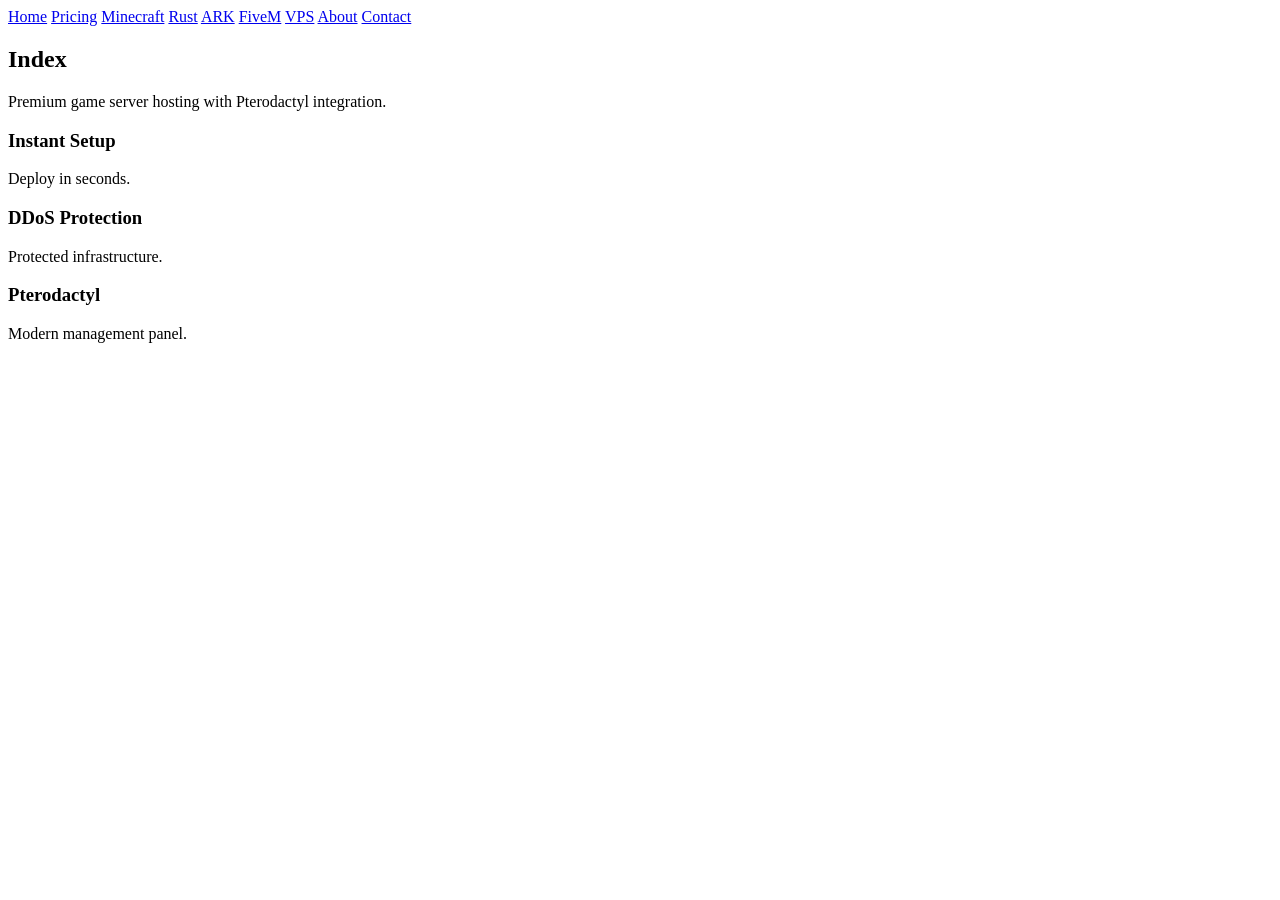
==== index.html @ 1aef4a16 "Add files via upload" ====
<!DOCTYPE html>
<html>
<head>
<meta charset="utf-8">
<meta name="viewport" content="width=device-width,initial-scale=1">
<title>Index - NeonForge Hosting</title>
<link rel="stylesheet" href="assets/style.css">
</head>
<body>
<div id="orb-container"></div>

<nav class="nav">
<a href="index.html">Home</a>
<a href="pricing.html">Pricing</a>
<a href="minecraft.html">Minecraft</a>
<a href="rust.html">Rust</a>
<a href="ark.html">ARK</a>
<a href="fivem.html">FiveM</a>
<a href="vps.html">VPS</a>
<a href="about.html">About</a>
<a href="contact.html">Contact</a>
</nav>

<section class="hero">
<h1>Index</h1>
<p>Premium game server hosting with Pterodactyl integration.</p>
</section>
<section class="cards">
<div class="card"><h3>Instant Setup</h3><p>Deploy in seconds.</p></div>
<div class="card"><h3>DDoS Protection</h3><p>Protected infrastructure.</p></div>
<div class="card"><h3>Pterodactyl</h3><p>Modern management panel.</p></div>
</section>
<script src="assets/orbs.js"></script>
</body>
</html>
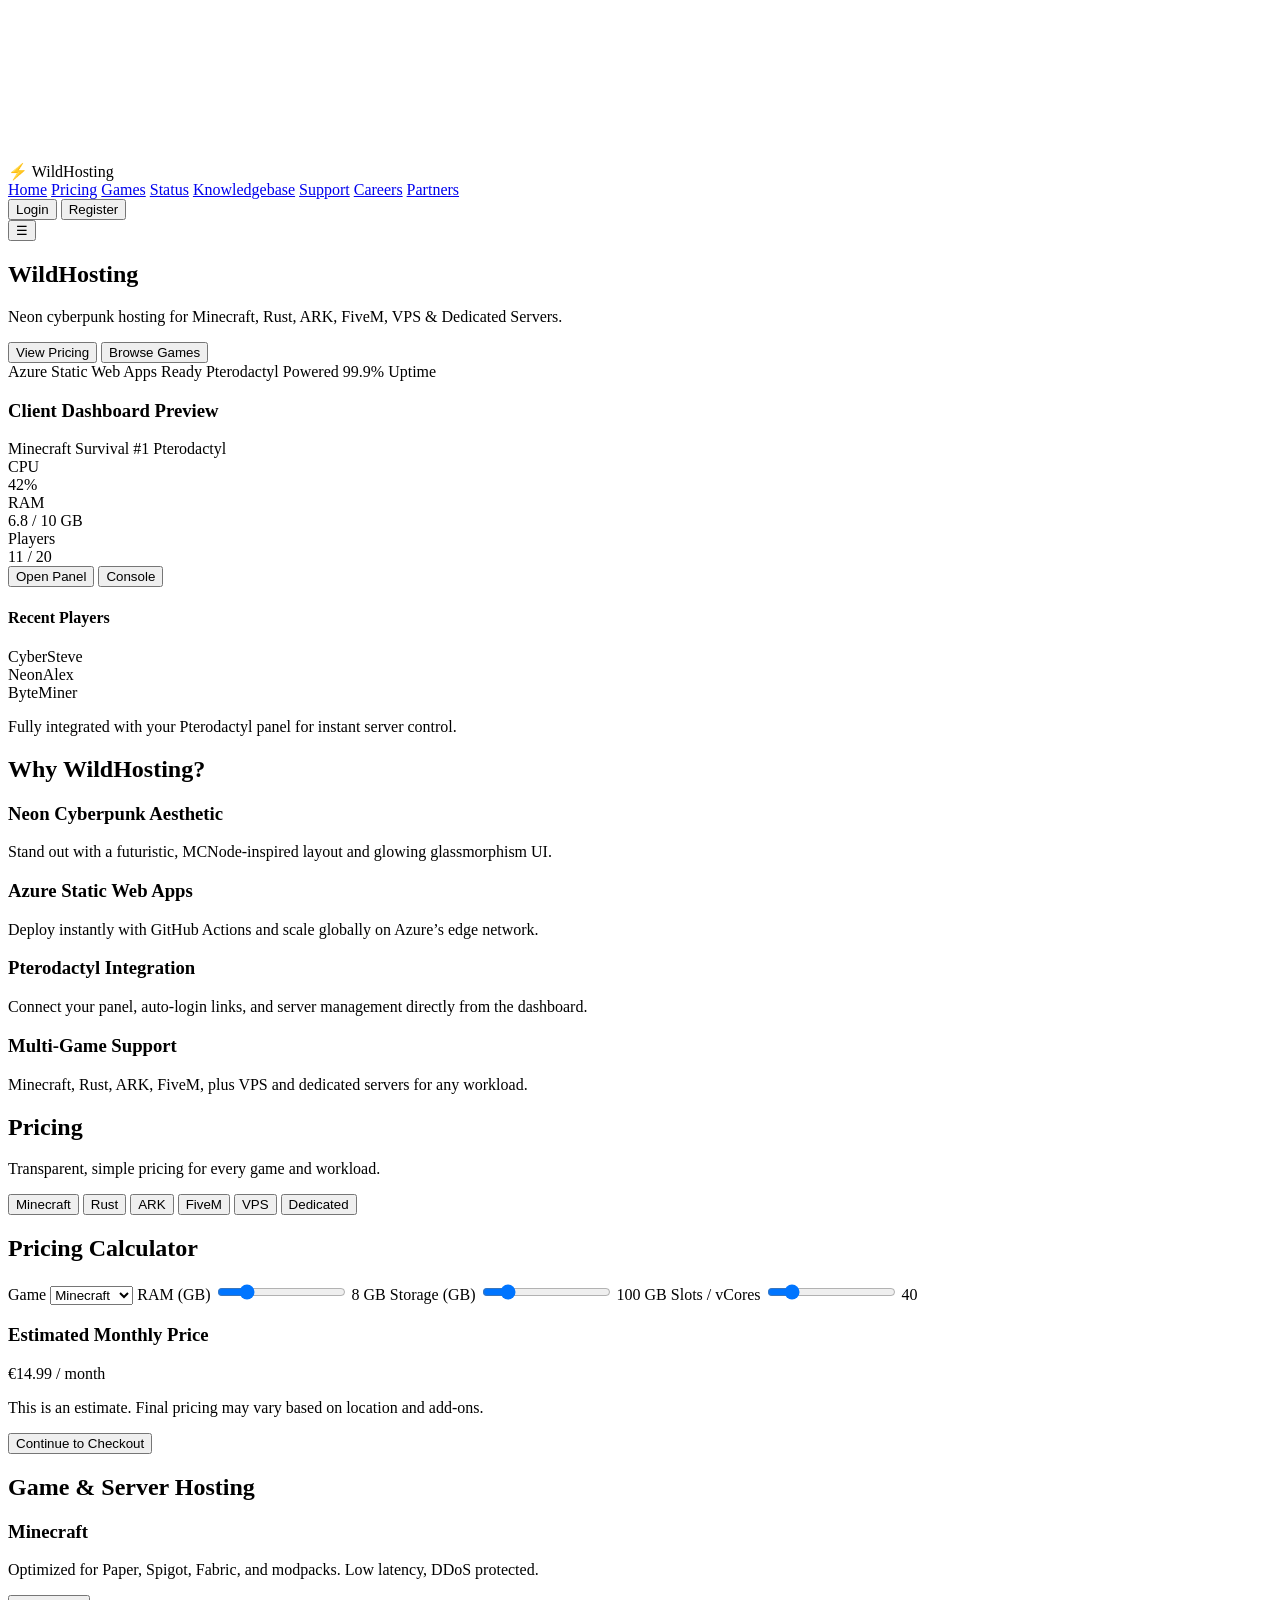
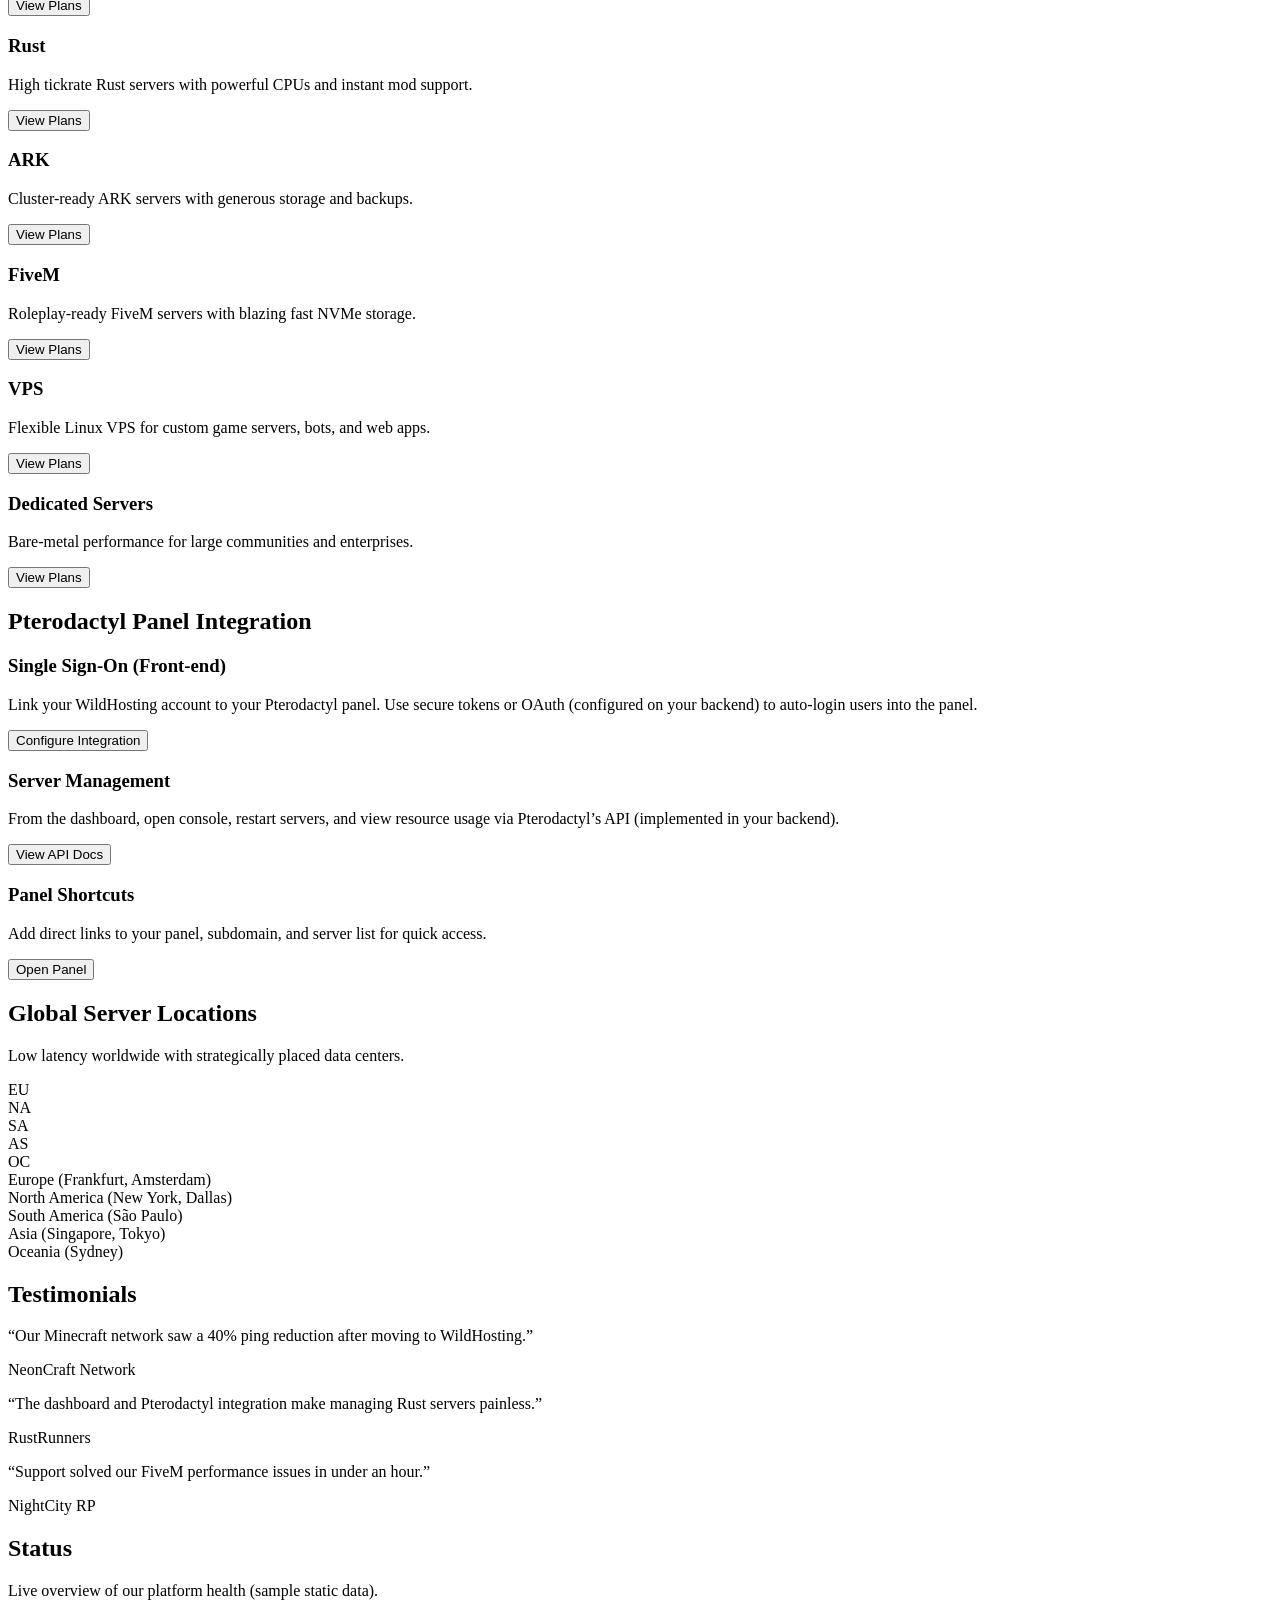
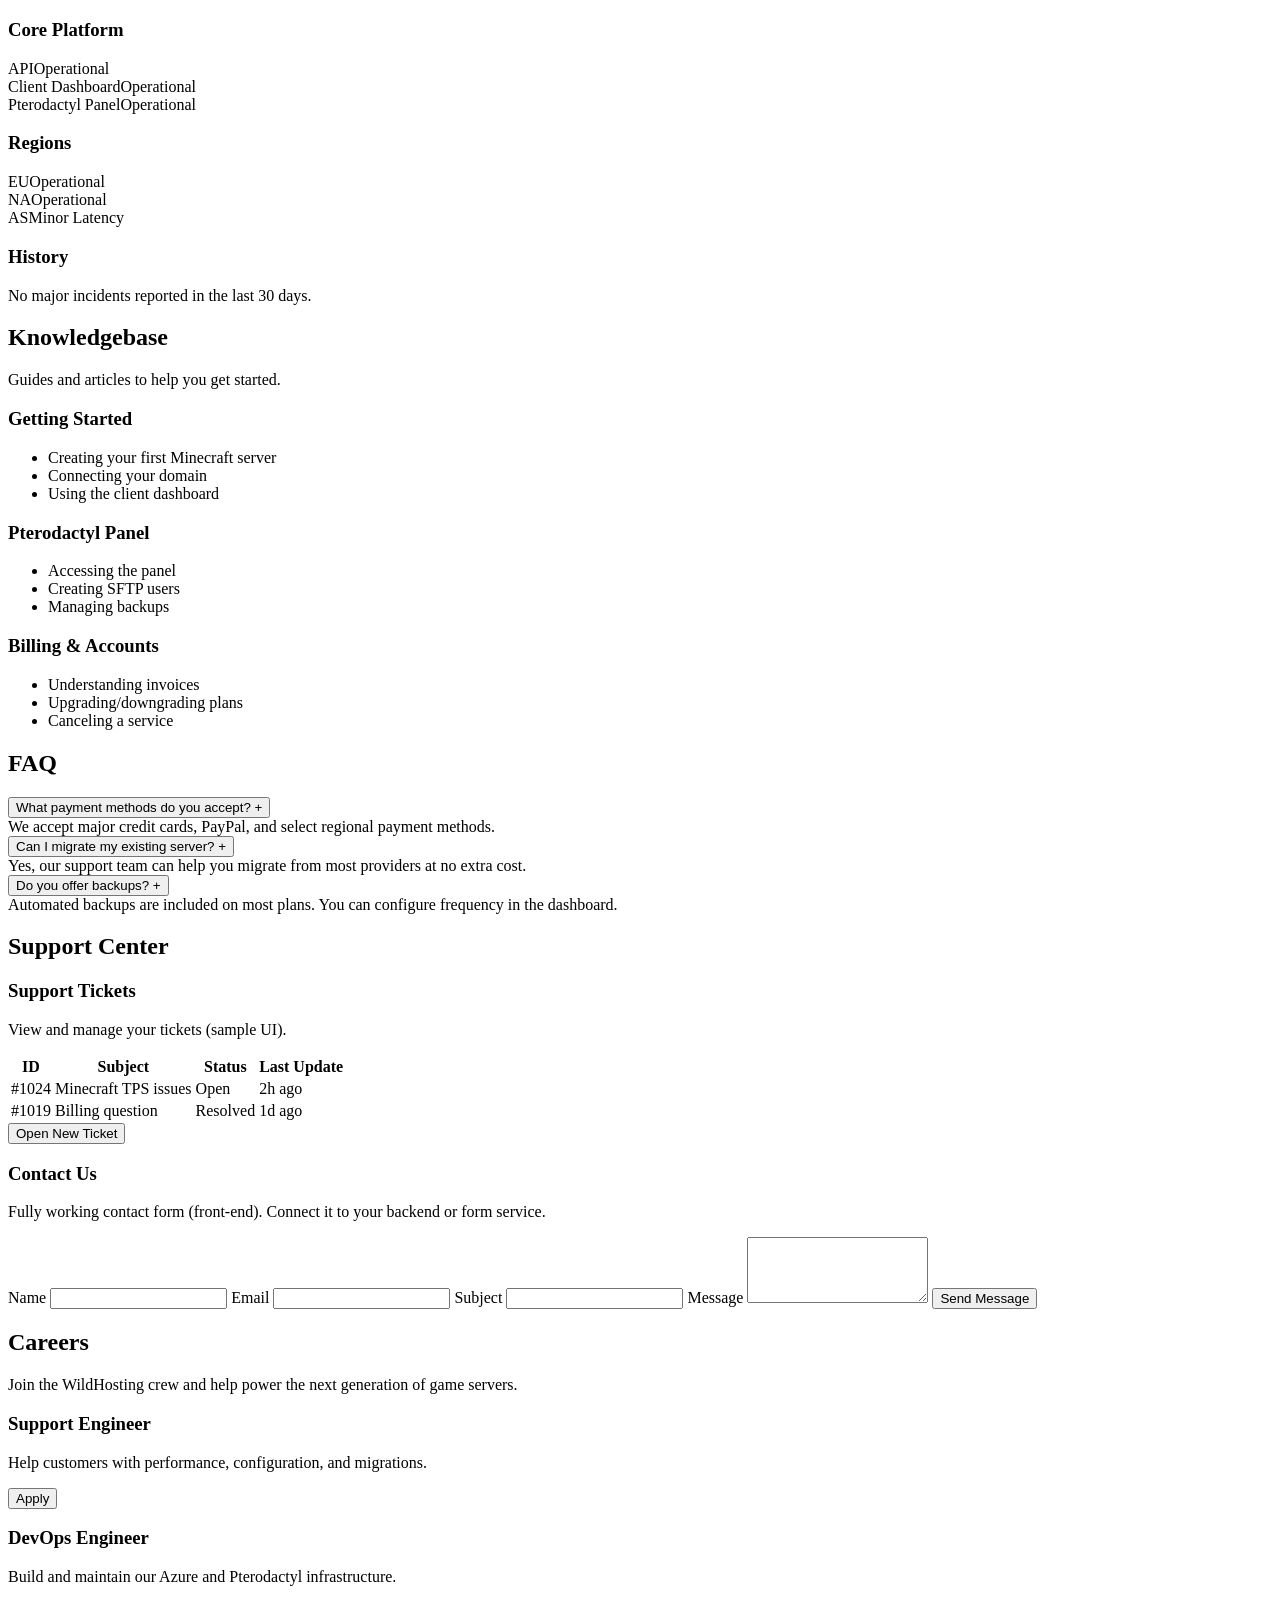
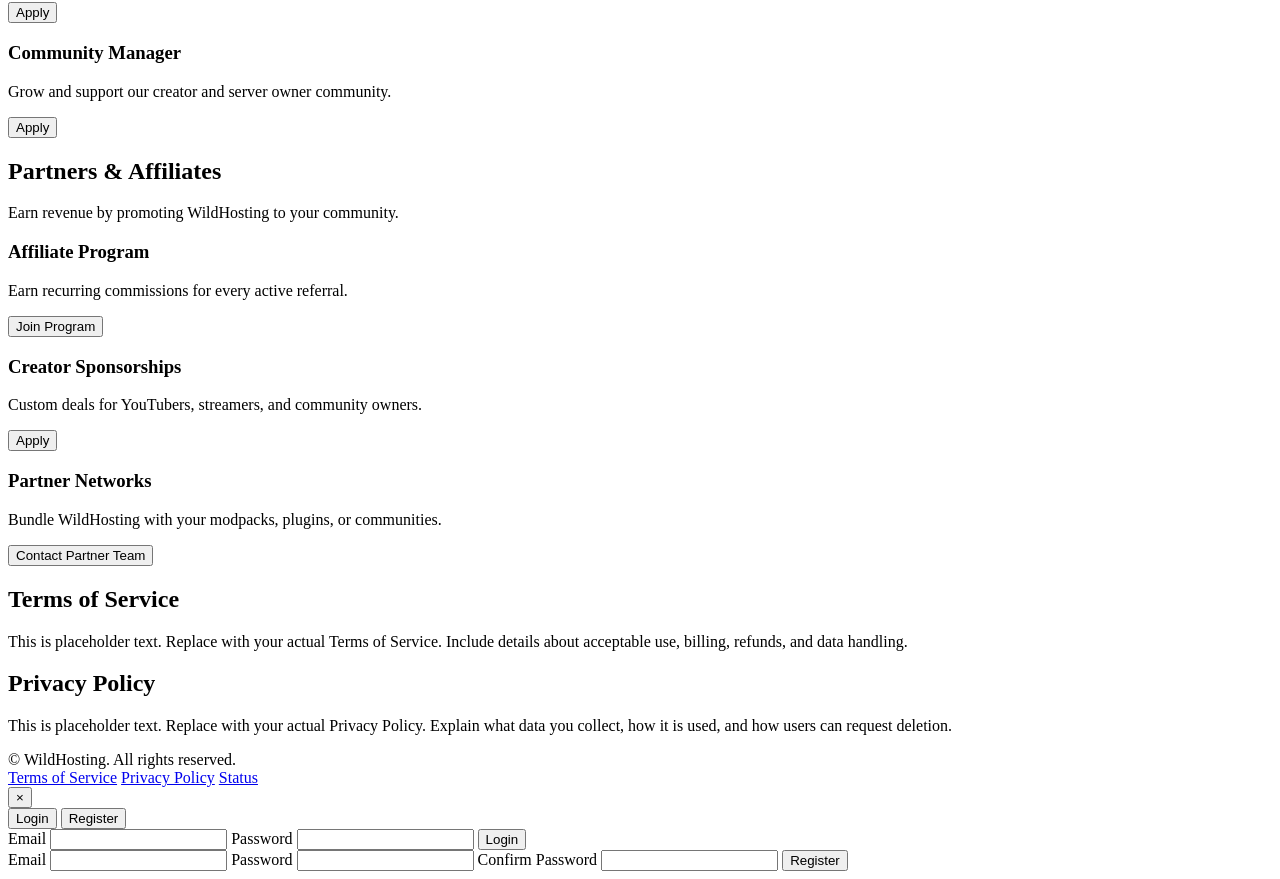
==== commit 2aeb52d0: "Update index.html" ====
--- a/index.html
+++ b/index.html
@@ -1,35 +1,644 @@
 <!DOCTYPE html>
-<html>
+<html lang="en">
 <head>
-<meta charset="utf-8">
-<meta name="viewport" content="width=device-width,initial-scale=1">
-<title>Index - NeonForge Hosting</title>
-<link rel="stylesheet" href="assets/style.css">
+  <meta charset="UTF-8" />
+  <title>WildHosting - Neon Game Server Hosting</title>
+  <meta name="viewport" content="width=device-width, initial-scale=1.0" />
+  <meta
+    name="description"
+    content="WildHosting - Neon cyberpunk hosting for Minecraft, Rust, ARK, FiveM, VPS and Dedicated Servers."
+  />
+  <link rel="stylesheet" href="styles.css" />
+  <link rel="preconnect" href="https://fonts.googleapis.com" />
+  <link rel="preconnect" href="https://fonts.gstatic.com" crossorigin />
+  <link
+    href="https://fonts.googleapis.com/css2?family=Orbitron:wght@400;600;800&family=Inter:wght@300;400;500;600;700&display=swap"
+    rel="stylesheet"
+  />
 </head>
 <body>
-<div id="orb-container"></div>
-
-<nav class="nav">
-<a href="index.html">Home</a>
-<a href="pricing.html">Pricing</a>
-<a href="minecraft.html">Minecraft</a>
-<a href="rust.html">Rust</a>
-<a href="ark.html">ARK</a>
-<a href="fivem.html">FiveM</a>
-<a href="vps.html">VPS</a>
-<a href="about.html">About</a>
-<a href="contact.html">Contact</a>
-</nav>
-
-<section class="hero">
-<h1>Index</h1>
-<p>Premium game server hosting with Pterodactyl integration.</p>
-</section>
-<section class="cards">
-<div class="card"><h3>Instant Setup</h3><p>Deploy in seconds.</p></div>
-<div class="card"><h3>DDoS Protection</h3><p>Protected infrastructure.</p></div>
-<div class="card"><h3>Pterodactyl</h3><p>Modern management panel.</p></div>
-</section>
-<script src="assets/orbs.js"></script>
+  <!-- Animated orb background -->
+  <canvas id="orbCanvas"></canvas>
+
+  <div class="app-shell">
+    <!-- Top navigation -->
+    <header class="navbar">
+      <div class="nav-left">
+        <div class="brand">
+          <span class="brand-logo">⚡</span>
+          <span class="brand-name">WildHosting</span>
+        </div>
+        <nav class="nav-links">
+          <a href="#home" data-route>Home</a>
+          <a href="#pricing" data-route>Pricing</a>
+          <a href="#games" data-route>Games</a>
+          <a href="#status" data-route>Status</a>
+          <a href="#knowledgebase" data-route>Knowledgebase</a>
+          <a href="#support" data-route>Support</a>
+          <a href="#careers" data-route>Careers</a>
+          <a href="#partners" data-route>Partners</a>
+        </nav>
+      </div>
+      <div class="nav-right">
+        <button class="btn ghost" id="loginBtn">Login</button>
+        <button class="btn primary" id="registerBtn">Register</button>
+      </div>
+      <button class="nav-toggle" id="navToggle">☰</button>
+    </header>
+
+    <!-- Main content (SPA-style pages) -->
+    <main id="app">
+      <!-- HOME / DASHBOARD LANDING -->
+      <section class="page active" id="home">
+        <div class="hero">
+          <div class="hero-text">
+            <h1>WildHosting</h1>
+            <p class="hero-subtitle">
+              Neon cyberpunk hosting for <span>Minecraft</span>, <span>Rust</span>, <span>ARK</span>, <span>FiveM</span>, VPS & Dedicated Servers.
+            </p>
+            <div class="hero-actions">
+              <button class="btn primary" data-route href="#pricing">View Pricing</button>
+              <button class="btn ghost" data-route href="#games">Browse Games</button>
+            </div>
+            <div class="hero-badges">
+              <span class="badge">Azure Static Web Apps Ready</span>
+              <span class="badge">Pterodactyl Powered</span>
+              <span class="badge">99.9% Uptime</span>
+            </div>
+          </div>
+          <div class="hero-visual">
+            <div class="glass-card hero-card">
+              <h3>Client Dashboard Preview</h3>
+              <div class="hero-dashboard">
+                <div class="hero-server">
+                  <div class="server-header">
+                    <span class="status-dot online"></span>
+                    <span>Minecraft Survival #1</span>
+                    <span class="tag">Pterodactyl</span>
+                  </div>
+                  <div class="server-body">
+                    <div class="metric">
+                      <span>CPU</span>
+                      <div class="metric-bar">
+                        <div class="metric-fill" style="width: 42%"></div>
+                      </div>
+                      <span class="metric-value">42%</span>
+                    </div>
+                    <div class="metric">
+                      <span>RAM</span>
+                      <div class="metric-bar">
+                        <div class="metric-fill" style="width: 68%"></div>
+                      </div>
+                      <span class="metric-value">6.8 / 10 GB</span>
+                    </div>
+                    <div class="metric">
+                      <span>Players</span>
+                      <div class="metric-bar">
+                        <div class="metric-fill" style="width: 55%"></div>
+                      </div>
+                      <span class="metric-value">11 / 20</span>
+                    </div>
+                  </div>
+                  <div class="server-footer">
+                    <button class="btn tiny primary">Open Panel</button>
+                    <button class="btn tiny ghost">Console</button>
+                  </div>
+                </div>
+                <div class="hero-skins">
+                  <h4>Recent Players</h4>
+                  <div class="skin-row">
+                    <!-- Placeholder Minecraft skins (replace with your own images/URLs) -->
+                    <div class="skin">
+                      <div class="skin-avatar skin1"></div>
+                      <span>CyberSteve</span>
+                    </div>
+                    <div class="skin">
+                      <div class="skin-avatar skin2"></div>
+                      <span>NeonAlex</span>
+                    </div>
+                    <div class="skin">
+                      <div class="skin-avatar skin3"></div>
+                      <span>ByteMiner</span>
+                    </div>
+                  </div>
+                </div>
+              </div>
+              <p class="hero-note">
+                Fully integrated with your Pterodactyl panel for instant server control.
+              </p>
+            </div>
+          </div>
+        </div>
+
+        <!-- Quick feature grid -->
+        <section class="section">
+          <h2 class="section-title">Why WildHosting?</h2>
+          <div class="grid features-grid">
+            <div class="glass-card">
+              <h3>Neon Cyberpunk Aesthetic</h3>
+              <p>Stand out with a futuristic, MCNode-inspired layout and glowing glassmorphism UI.</p>
+            </div>
+            <div class="glass-card">
+              <h3>Azure Static Web Apps</h3>
+              <p>Deploy instantly with GitHub Actions and scale globally on Azure’s edge network.</p>
+            </div>
+            <div class="glass-card">
+              <h3>Pterodactyl Integration</h3>
+              <p>Connect your panel, auto-login links, and server management directly from the dashboard.</p>
+            </div>
+            <div class="glass-card">
+              <h3>Multi-Game Support</h3>
+              <p>Minecraft, Rust, ARK, FiveM, plus VPS and dedicated servers for any workload.</p>
+            </div>
+          </div>
+        </section>
+      </section>
+
+      <!-- PRICING -->
+      <section class="page" id="pricing">
+        <section class="section">
+          <h2 class="section-title">Pricing</h2>
+          <p class="section-subtitle">
+            Transparent, simple pricing for every game and workload.
+          </p>
+
+          <div class="pricing-tabs">
+            <button class="tab-btn active" data-pricing-tab="mc">Minecraft</button>
+            <button class="tab-btn" data-pricing-tab="rust">Rust</button>
+            <button class="tab-btn" data-pricing-tab="ark">ARK</button>
+            <button class="tab-btn" data-pricing-tab="fivem">FiveM</button>
+            <button class="tab-btn" data-pricing-tab="vps">VPS</button>
+            <button class="tab-btn" data-pricing-tab="dedicated">Dedicated</button>
+          </div>
+
+          <div class="pricing-grid" id="pricingGrid">
+            <!-- Filled by JS -->
+          </div>
+        </section>
+
+        <!-- Pricing calculator -->
+        <section class="section">
+          <h2 class="section-title">Pricing Calculator</h2>
+          <div class="glass-card calculator-card">
+            <div class="calc-grid">
+              <div class="calc-inputs">
+                <label>
+                  <span>Game</span>
+                  <select id="calcGame">
+                    <option value="minecraft">Minecraft</option>
+                    <option value="rust">Rust</option>
+                    <option value="ark">ARK</option>
+                    <option value="fivem">FiveM</option>
+                    <option value="vps">VPS</option>
+                    <option value="dedicated">Dedicated</option>
+                  </select>
+                </label>
+                <label>
+                  <span>RAM (GB)</span>
+                  <input type="range" id="calcRam" min="2" max="32" value="8" />
+                  <span id="calcRamValue">8 GB</span>
+                </label>
+                <label>
+                  <span>Storage (GB)</span>
+                  <input type="range" id="calcStorage" min="20" max="500" value="100" />
+                  <span id="calcStorageValue">100 GB</span>
+                </label>
+                <label>
+                  <span>Slots / vCores</span>
+                  <input type="range" id="calcSlots" min="10" max="200" value="40" />
+                  <span id="calcSlotsValue">40</span>
+                </label>
+              </div>
+              <div class="calc-result">
+                <h3>Estimated Monthly Price</h3>
+                <p class="calc-price"><span id="calcPrice">€14.99</span> / month</p>
+                <p class="calc-note">
+                  This is an estimate. Final pricing may vary based on location and add-ons.
+                </p>
+                <button class="btn primary">Continue to Checkout</button>
+              </div>
+            </div>
+          </div>
+        </section>
+      </section>
+
+      <!-- GAMES / PRODUCTS -->
+      <section class="page" id="games">
+        <section class="section">
+          <h2 class="section-title">Game & Server Hosting</h2>
+          <div class="grid games-grid">
+            <div class="glass-card game-card">
+              <h3>Minecraft</h3>
+              <p>Optimized for Paper, Spigot, Fabric, and modpacks. Low latency, DDoS protected.</p>
+              <button class="btn primary" data-route href="#pricing">View Plans</button>
+            </div>
+            <div class="glass-card game-card">
+              <h3>Rust</h3>
+              <p>High tickrate Rust servers with powerful CPUs and instant mod support.</p>
+              <button class="btn primary" data-route href="#pricing">View Plans</button>
+            </div>
+            <div class="glass-card game-card">
+              <h3>ARK</h3>
+              <p>Cluster-ready ARK servers with generous storage and backups.</p>
+              <button class="btn primary" data-route href="#pricing">View Plans</button>
+            </div>
+            <div class="glass-card game-card">
+              <h3>FiveM</h3>
+              <p>Roleplay-ready FiveM servers with blazing fast NVMe storage.</p>
+              <button class="btn primary" data-route href="#pricing">View Plans</button>
+            </div>
+            <div class="glass-card game-card">
+              <h3>VPS</h3>
+              <p>Flexible Linux VPS for custom game servers, bots, and web apps.</p>
+              <button class="btn primary" data-route href="#pricing">View Plans</button>
+            </div>
+            <div class="glass-card game-card">
+              <h3>Dedicated Servers</h3>
+              <p>Bare-metal performance for large communities and enterprises.</p>
+              <button class="btn primary" data-route href="#pricing">View Plans</button>
+            </div>
+          </div>
+        </section>
+
+        <!-- Pterodactyl integration section -->
+        <section class="section">
+          <h2 class="section-title">Pterodactyl Panel Integration</h2>
+          <div class="grid ptero-grid">
+            <div class="glass-card">
+              <h3>Single Sign-On (Front-end)</h3>
+              <p>
+                Link your WildHosting account to your Pterodactyl panel. Use secure tokens or OAuth
+                (configured on your backend) to auto-login users into the panel.
+              </p>
+              <button class="btn ghost">Configure Integration</button>
+            </div>
+            <div class="glass-card">
+              <h3>Server Management</h3>
+              <p>
+                From the dashboard, open console, restart servers, and view resource usage via
+                Pterodactyl’s API (implemented in your backend).
+              </p>
+              <button class="btn ghost">View API Docs</button>
+            </div>
+            <div class="glass-card">
+              <h3>Panel Shortcuts</h3>
+              <p>
+                Add direct links to your panel, subdomain, and server list for quick access.
+              </p>
+              <button class="btn ghost">Open Panel</button>
+            </div>
+          </div>
+        </section>
+
+        <!-- Server location map (stylized) -->
+        <section class="section">
+          <h2 class="section-title">Global Server Locations</h2>
+          <p class="section-subtitle">
+            Low latency worldwide with strategically placed data centers.
+          </p>
+          <div class="glass-card map-card">
+            <div class="map">
+              <div class="map-point eu">EU</div>
+              <div class="map-point na">NA</div>
+              <div class="map-point sa">SA</div>
+              <div class="map-point asia">AS</div>
+              <div class="map-point oce">OC</div>
+            </div>
+            <div class="map-legend">
+              <div><span class="dot eu"></span> Europe (Frankfurt, Amsterdam)</div>
+              <div><span class="dot na"></span> North America (New York, Dallas)</div>
+              <div><span class="dot sa"></span> South America (São Paulo)</div>
+              <div><span class="dot asia"></span> Asia (Singapore, Tokyo)</div>
+              <div><span class="dot oce"></span> Oceania (Sydney)</div>
+            </div>
+          </div>
+        </section>
+
+        <!-- Testimonials -->
+        <section class="section">
+          <h2 class="section-title">Testimonials</h2>
+          <div class="grid testimonials-grid">
+            <div class="glass-card testimonial">
+              <p>“Our Minecraft network saw a 40% ping reduction after moving to WildHosting.”</p>
+              <span class="testimonial-name">NeonCraft Network</span>
+            </div>
+            <div class="glass-card testimonial">
+              <p>“The dashboard and Pterodactyl integration make managing Rust servers painless.”</p>
+              <span class="testimonial-name">RustRunners</span>
+            </div>
+            <div class="glass-card testimonial">
+              <p>“Support solved our FiveM performance issues in under an hour.”</p>
+              <span class="testimonial-name">NightCity RP</span>
+            </div>
+          </div>
+        </section>
+      </section>
+
+      <!-- STATUS PAGE -->
+      <section class="page" id="status">
+        <section class="section">
+          <h2 class="section-title">Status</h2>
+          <p class="section-subtitle">
+            Live overview of our platform health (sample static data).
+          </p>
+          <div class="grid status-grid">
+            <div class="glass-card">
+              <h3>Core Platform</h3>
+              <div class="status-row">
+                <span>API</span><span class="status-pill status-ok">Operational</span>
+              </div>
+              <div class="status-row">
+                <span>Client Dashboard</span><span class="status-pill status-ok">Operational</span>
+              </div>
+              <div class="status-row">
+                <span>Pterodactyl Panel</span><span class="status-pill status-ok">Operational</span>
+              </div>
+            </div>
+            <div class="glass-card">
+              <h3>Regions</h3>
+              <div class="status-row">
+                <span>EU</span><span class="status-pill status-ok">Operational</span>
+              </div>
+              <div class="status-row">
+                <span>NA</span><span class="status-pill status-ok">Operational</span>
+              </div>
+              <div class="status-row">
+                <span>AS</span><span class="status-pill status-minor">Minor Latency</span>
+              </div>
+            </div>
+            <div class="glass-card">
+              <h3>History</h3>
+              <p>No major incidents reported in the last 30 days.</p>
+            </div>
+          </div>
+        </section>
+      </section>
+
+      <!-- KNOWLEDGEBASE -->
+      <section class="page" id="knowledgebase">
+        <section class="section">
+          <h2 class="section-title">Knowledgebase</h2>
+          <p class="section-subtitle">
+            Guides and articles to help you get started.
+          </p>
+          <div class="grid kb-grid">
+            <div class="glass-card">
+              <h3>Getting Started</h3>
+              <ul>
+                <li>Creating your first Minecraft server</li>
+                <li>Connecting your domain</li>
+                <li>Using the client dashboard</li>
+              </ul>
+            </div>
+            <div class="glass-card">
+              <h3>Pterodactyl Panel</h3>
+              <ul>
+                <li>Accessing the panel</li>
+                <li>Creating SFTP users</li>
+                <li>Managing backups</li>
+              </ul>
+            </div>
+            <div class="glass-card">
+              <h3>Billing & Accounts</h3>
+              <ul>
+                <li>Understanding invoices</li>
+                <li>Upgrading/downgrading plans</li>
+                <li>Canceling a service</li>
+              </ul>
+            </div>
+          </div>
+        </section>
+
+        <!-- FAQ -->
+        <section class="section">
+          <h2 class="section-title">FAQ</h2>
+          <div class="faq-list">
+            <div class="faq-item">
+              <button class="faq-question">
+                What payment methods do you accept?
+                <span class="faq-toggle">+</span>
+              </button>
+              <div class="faq-answer">
+                We accept major credit cards, PayPal, and select regional payment methods.
+              </div>
+            </div>
+            <div class="faq-item">
+              <button class="faq-question">
+                Can I migrate my existing server?
+                <span class="faq-toggle">+</span>
+              </button>
+              <div class="faq-answer">
+                Yes, our support team can help you migrate from most providers at no extra cost.
+              </div>
+            </div>
+            <div class="faq-item">
+              <button class="faq-question">
+                Do you offer backups?
+                <span class="faq-toggle">+</span>
+              </button>
+              <div class="faq-answer">
+                Automated backups are included on most plans. You can configure frequency in the dashboard.
+              </div>
+            </div>
+          </div>
+        </section>
+      </section>
+
+      <!-- SUPPORT (Tickets + Contact) -->
+      <section class="page" id="support">
+        <section class="section">
+          <h2 class="section-title">Support Center</h2>
+          <div class="grid support-grid">
+            <div class="glass-card">
+              <h3>Support Tickets</h3>
+              <p>View and manage your tickets (sample UI).</p>
+              <table class="tickets-table">
+                <thead>
+                  <tr>
+                    <th>ID</th>
+                    <th>Subject</th>
+                    <th>Status</th>
+                    <th>Last Update</th>
+                  </tr>
+                </thead>
+                <tbody>
+                  <tr>
+                    <td>#1024</td>
+                    <td>Minecraft TPS issues</td>
+                    <td><span class="status-pill status-ok">Open</span></td>
+                    <td>2h ago</td>
+                  </tr>
+                  <tr>
+                    <td>#1019</td>
+                    <td>Billing question</td>
+                    <td><span class="status-pill status-ok">Resolved</span></td>
+                    <td>1d ago</td>
+                  </tr>
+                </tbody>
+              </table>
+              <button class="btn primary">Open New Ticket</button>
+            </div>
+
+            <div class="glass-card">
+              <h3>Contact Us</h3>
+              <p>Fully working contact form (front-end). Connect it to your backend or form service.</p>
+              <form id="contactForm" class="contact-form">
+                <label>
+                  <span>Name</span>
+                  <input type="text" id="contactName" required />
+                </label>
+                <label>
+                  <span>Email</span>
+                  <input type="email" id="contactEmail" required />
+                </label>
+                <label>
+                  <span>Subject</span>
+                  <input type="text" id="contactSubject" required />
+                </label>
+                <label>
+                  <span>Message</span>
+                  <textarea id="contactMessage" rows="4" required></textarea>
+                </label>
+                <button type="submit" class="btn primary">Send Message</button>
+                <p id="contactStatus" class="contact-status"></p>
+              </form>
+            </div>
+          </div>
+        </section>
+      </section>
+
+      <!-- CAREERS -->
+      <section class="page" id="careers">
+        <section class="section">
+          <h2 class="section-title">Careers</h2>
+          <p class="section-subtitle">
+            Join the WildHosting crew and help power the next generation of game servers.
+          </p>
+          <div class="grid careers-grid">
+            <div class="glass-card">
+              <h3>Support Engineer</h3>
+              <p>Help customers with performance, configuration, and migrations.</p>
+              <button class="btn ghost">Apply</button>
+            </div>
+            <div class="glass-card">
+              <h3>DevOps Engineer</h3>
+              <p>Build and maintain our Azure and Pterodactyl infrastructure.</p>
+              <button class="btn ghost">Apply</button>
+            </div>
+            <div class="glass-card">
+              <h3>Community Manager</h3>
+              <p>Grow and support our creator and server owner community.</p>
+              <button class="btn ghost">Apply</button>
+            </div>
+          </div>
+        </section>
+      </section>
+
+      <!-- PARTNERS / AFFILIATES -->
+      <section class="page" id="partners">
+        <section class="section">
+          <h2 class="section-title">Partners & Affiliates</h2>
+          <p class="section-subtitle">
+            Earn revenue by promoting WildHosting to your community.
+          </p>
+          <div class="grid partners-grid">
+            <div class="glass-card">
+              <h3>Affiliate Program</h3>
+              <p>Earn recurring commissions for every active referral.</p>
+              <button class="btn primary">Join Program</button>
+            </div>
+            <div class="glass-card">
+              <h3>Creator Sponsorships</h3>
+              <p>Custom deals for YouTubers, streamers, and community owners.</p>
+              <button class="btn ghost">Apply</button>
+            </div>
+            <div class="glass-card">
+              <h3>Partner Networks</h3>
+              <p>Bundle WildHosting with your modpacks, plugins, or communities.</p>
+              <button class="btn ghost">Contact Partner Team</button>
+            </div>
+          </div>
+        </section>
+      </section>
+
+      <!-- TERMS / PRIVACY (simple pages) -->
+      <section class="page" id="terms">
+        <section class="section">
+          <h2 class="section-title">Terms of Service</h2>
+          <div class="glass-card legal-card">
+            <p>
+              This is placeholder text. Replace with your actual Terms of Service. Include details
+              about acceptable use, billing, refunds, and data handling.
+            </p>
+          </div>
+        </section>
+      </section>
+
+      <section class="page" id="privacy">
+        <section class="section">
+          <h2 class="section-title">Privacy Policy</h2>
+          <div class="glass-card legal-card">
+            <p>
+              This is placeholder text. Replace with your actual Privacy Policy. Explain what data
+              you collect, how it is used, and how users can request deletion.
+            </p>
+          </div>
+        </section>
+      </section>
+    </main>
+
+    <!-- FOOTER -->
+    <footer class="footer">
+      <div class="footer-left">
+        <span>© <span id="year"></span> WildHosting. All rights reserved.</span>
+      </div>
+      <div class="footer-right">
+        <a href="#terms" data-route>Terms of Service</a>
+        <a href="#privacy" data-route>Privacy Policy</a>
+        <a href="#status" data-route>Status</a>
+      </div>
+    </footer>
+  </div>
+
+  <!-- Auth Modals -->
+  <div class="modal-overlay" id="authModal">
+    <div class="modal">
+      <button class="modal-close" id="authClose">×</button>
+      <div class="modal-tabs">
+        <button class="tab-btn active" data-auth-tab="login">Login</button>
+        <button class="tab-btn" data-auth-tab="register">Register</button>
+      </div>
+      <div class="modal-body">
+        <form id="loginForm" class="auth-form active">
+          <label>
+            <span>Email</span>
+            <input type="email" required />
+          </label>
+          <label>
+            <span>Password</span>
+            <input type="password" required />
+          </label>
+          <button type="submit" class="btn primary">Login</button>
+        </form>
+        <form id="registerForm" class="auth-form">
+          <label>
+            <span>Email</span>
+            <input type="email" required />
+          </label>
+          <label>
+            <span>Password</span>
+            <input type="password" required />
+          </label>
+          <label>
+            <span>Confirm Password</span>
+            <input type="password" required />
+          </label>
+          <button type="submit" class="btn primary">Register</button>
+        </form>
+      </div>
+    </div>
+  </div>
+
+  <script src="script.js"></script>
 </body>
-</html>+</html>
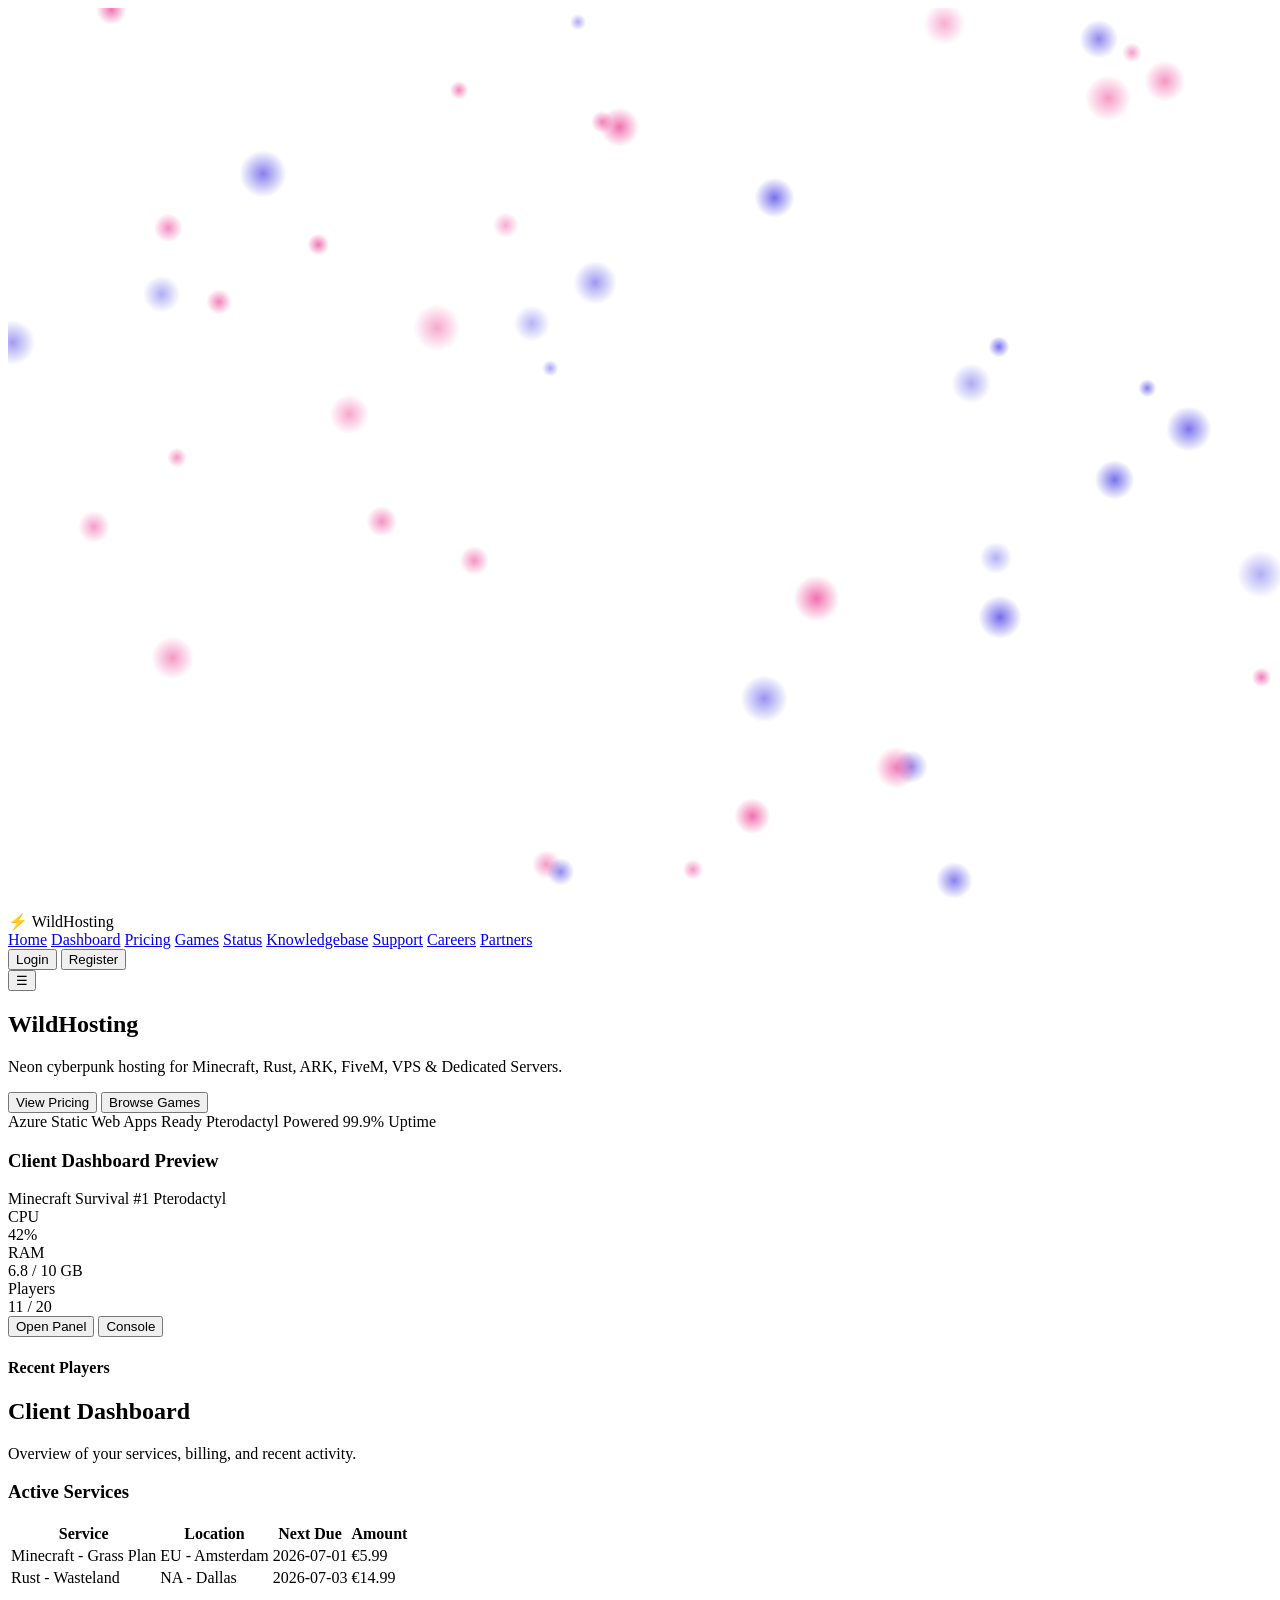
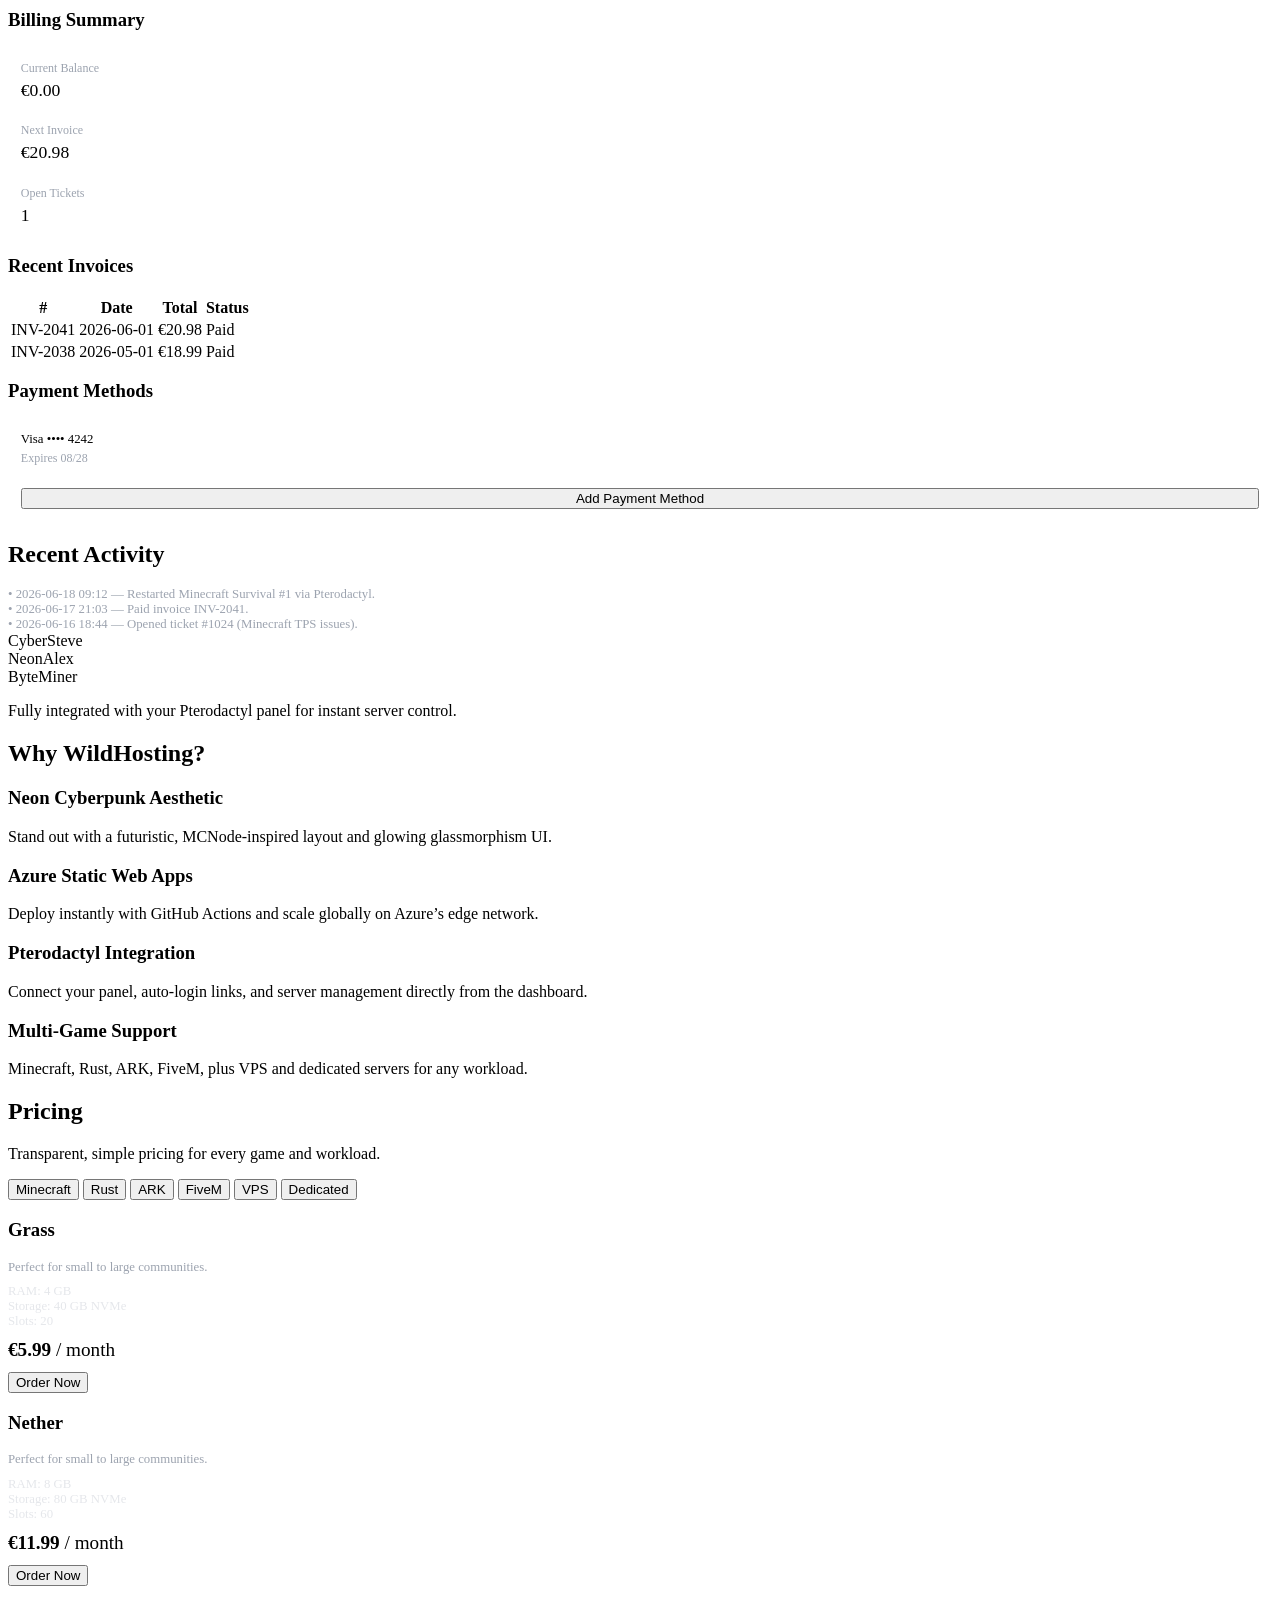
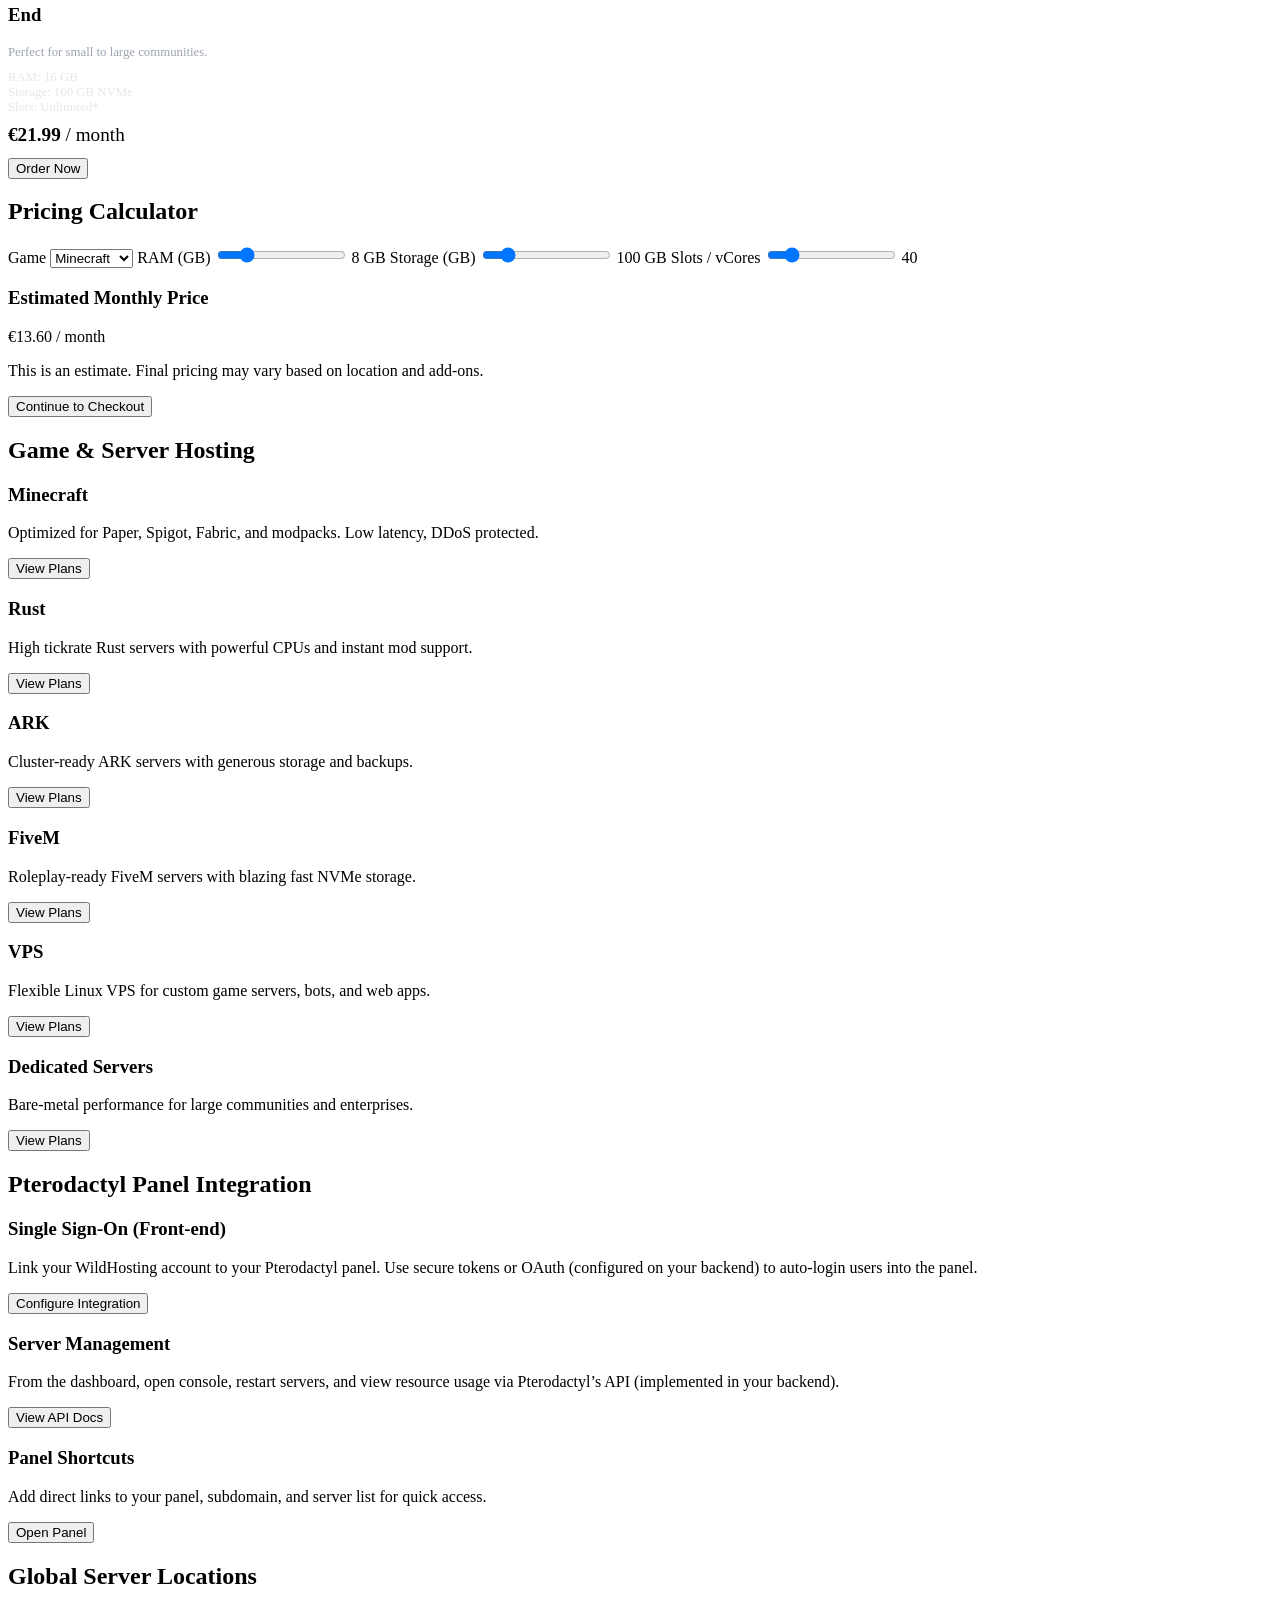
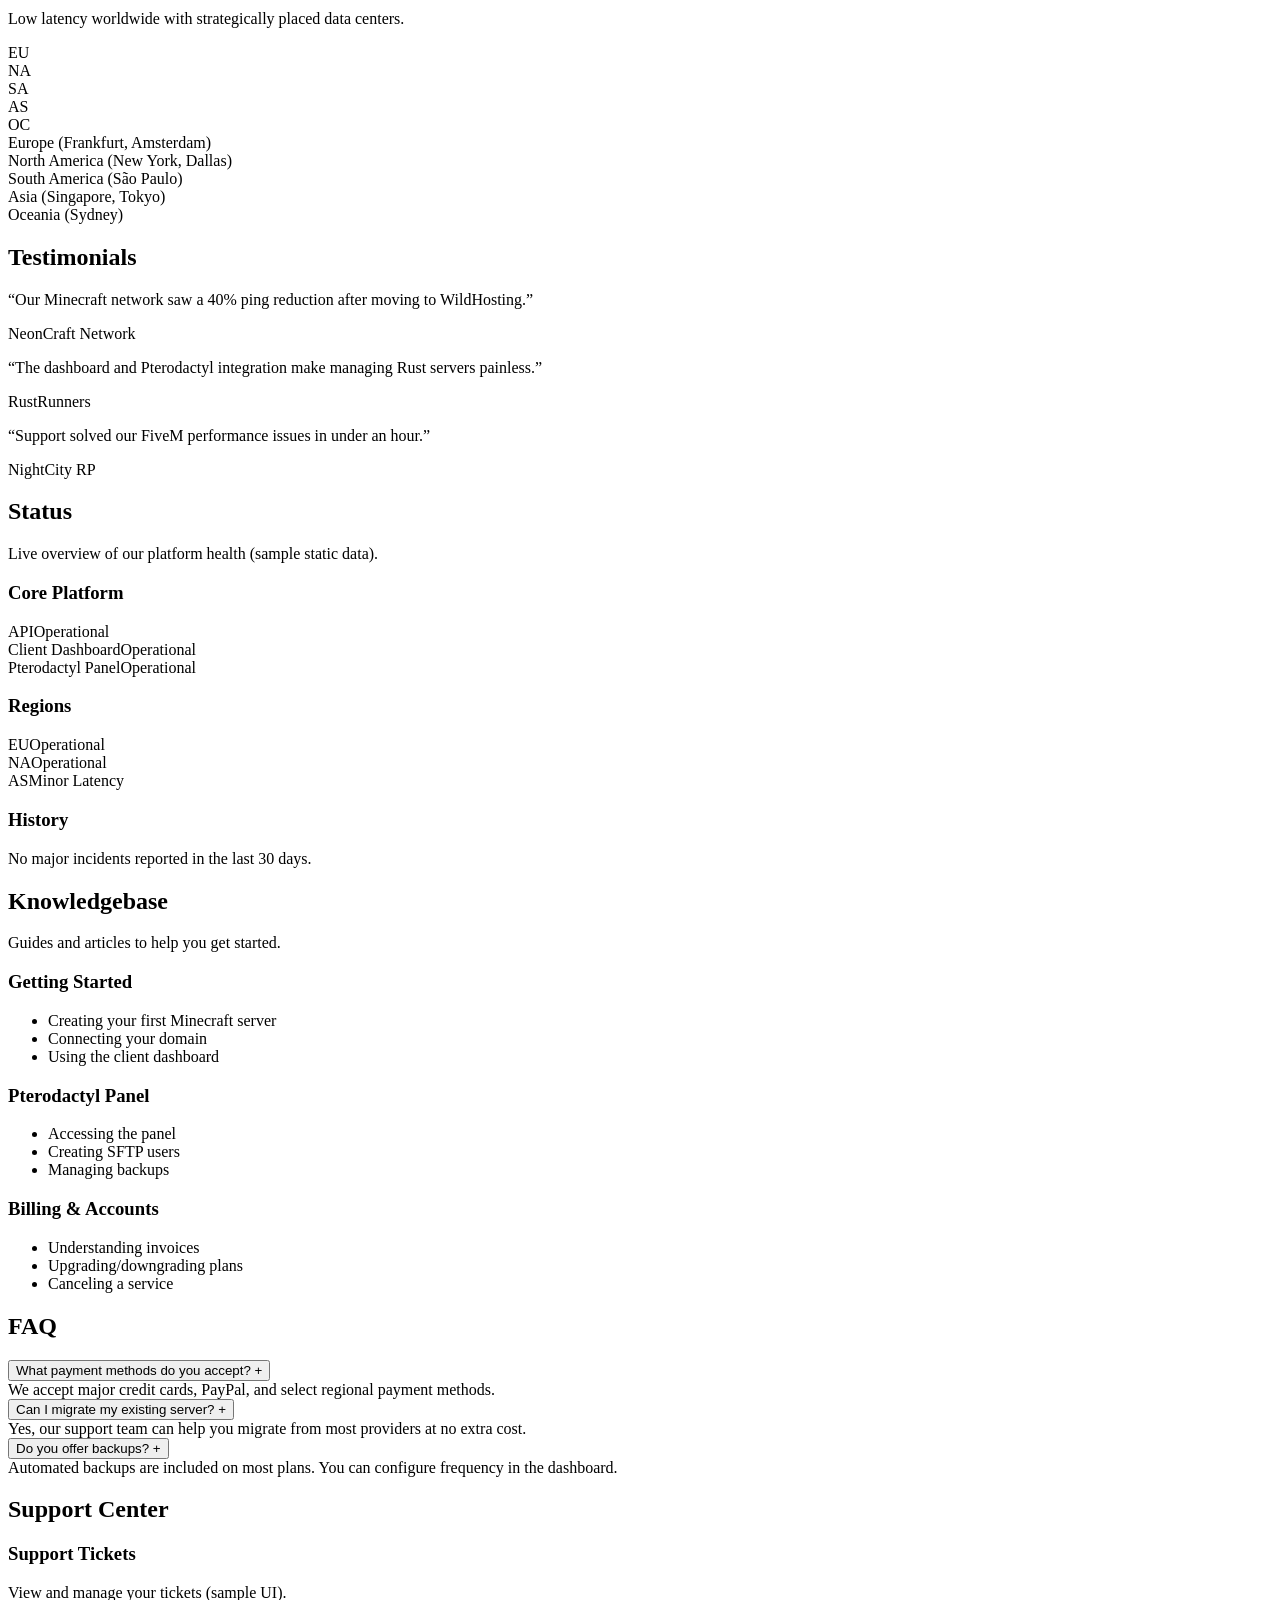
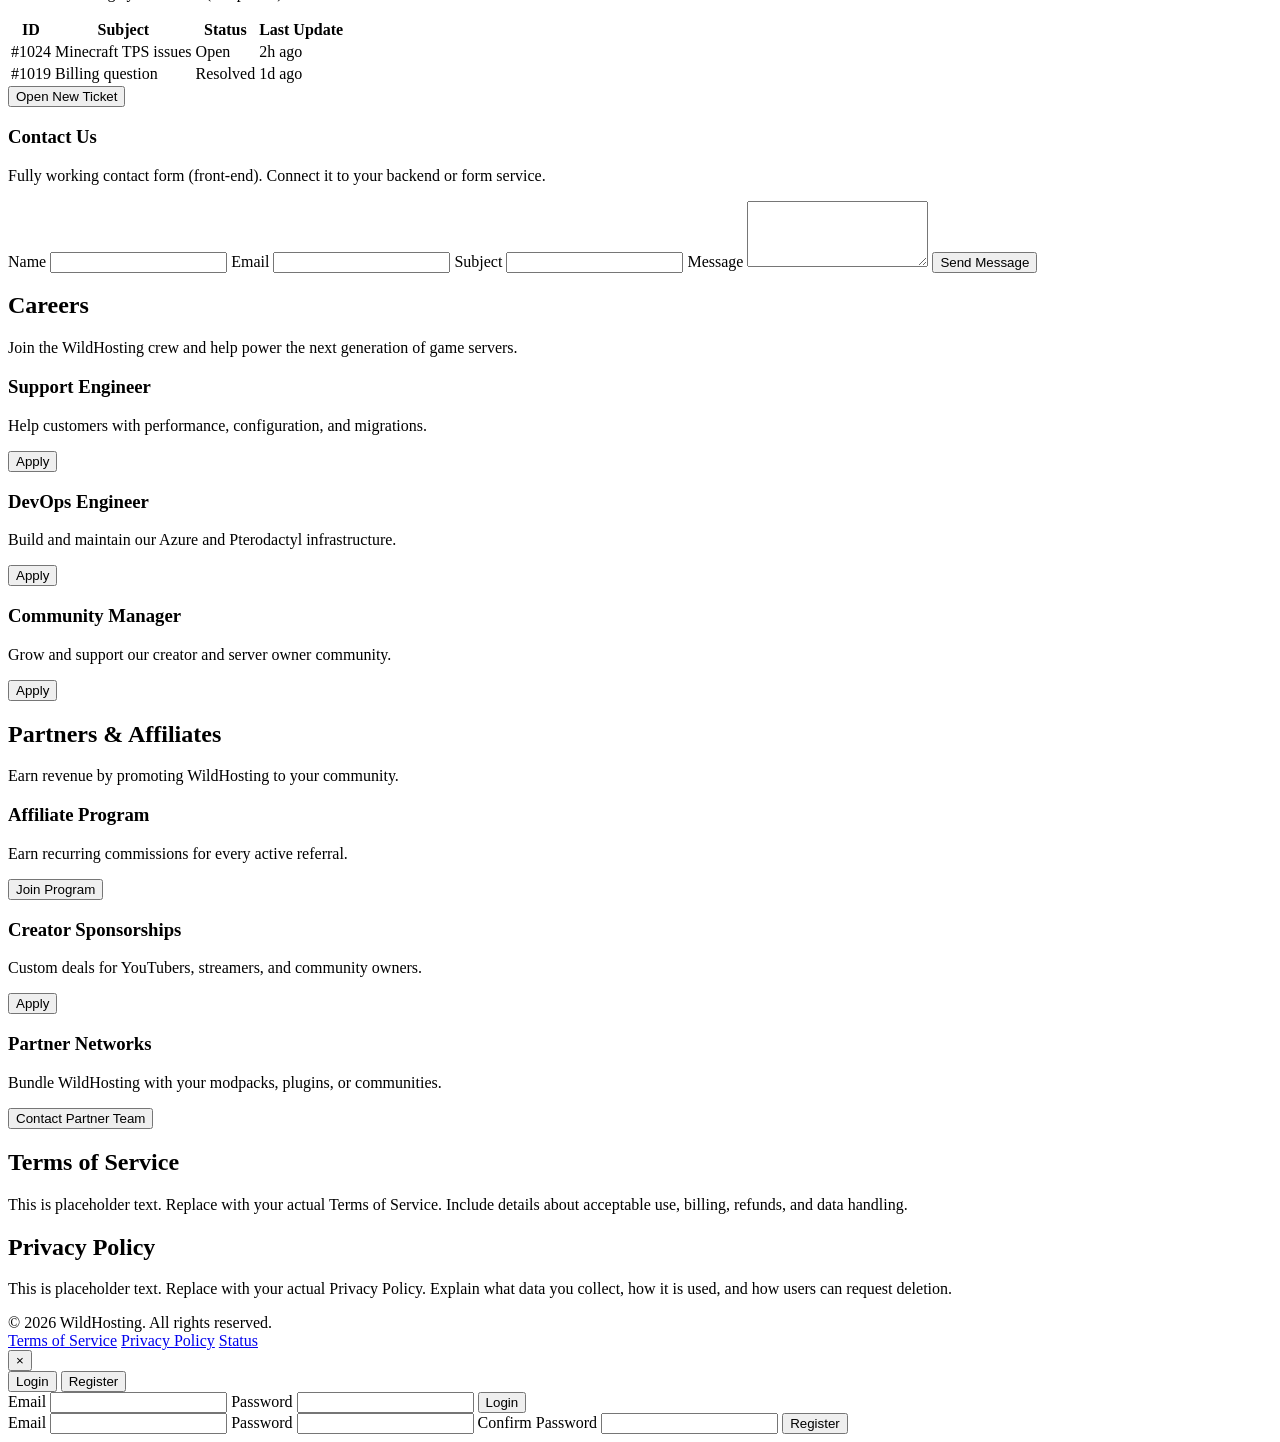
==== commit f38b10c1: "Update index.html" ====
--- a/index.html
+++ b/index.html
@@ -30,6 +30,7 @@
         </div>
         <nav class="nav-links">
           <a href="#home" data-route>Home</a>
+          <a href="#dashboard" data-route>Dashboard</a>
           <a href="#pricing" data-route>Pricing</a>
           <a href="#games" data-route>Games</a>
           <a href="#status" data-route>Status</a>
@@ -37,7 +38,7 @@
           <a href="#support" data-route>Support</a>
           <a href="#careers" data-route>Careers</a>
           <a href="#partners" data-route>Partners</a>
-        </nav>
+      </nav>
       </div>
       <div class="nav-right">
         <button class="btn ghost" id="loginBtn">Login</button>
@@ -107,6 +108,115 @@
                 <div class="hero-skins">
                   <h4>Recent Players</h4>
                   <div class="skin-row">
+                    <!-- CLIENT DASHBOARD -->
+<section class="page" id="dashboard">
+  <section class="section">
+    <h2 class="section-title">Client Dashboard</h2>
+    <p class="section-subtitle">
+      Overview of your services, billing, and recent activity.
+    </p>
+
+    <div class="grid" style="grid-template-columns: minmax(0,1.4fr) minmax(0,1fr); gap:1.25rem;">
+      <!-- Left: Services & Billing -->
+      <div class="glass-card">
+        <h3>Active Services</h3>
+        <table class="tickets-table" style="margin-bottom:1rem;">
+          <thead>
+            <tr>
+              <th>Service</th>
+              <th>Location</th>
+              <th>Next Due</th>
+              <th>Amount</th>
+            </tr>
+          </thead>
+          <tbody>
+            <tr>
+              <td>Minecraft - Grass Plan</td>
+              <td>EU - Amsterdam</td>
+              <td>2026-07-01</td>
+              <td>€5.99</td>
+            </tr>
+            <tr>
+              <td>Rust - Wasteland</td>
+              <td>NA - Dallas</td>
+              <td>2026-07-03</td>
+              <td>€14.99</td>
+            </tr>
+          </tbody>
+        </table>
+
+        <h3>Billing Summary</h3>
+        <div class="grid" style="grid-template-columns: repeat(auto-fit,minmax(140px,1fr)); gap:0.75rem;">
+          <div class="glass-card" style="padding:0.7rem 0.8rem;">
+            <p style="font-size:0.75rem;color:#9ca3af;margin:0 0 0.25rem;">Current Balance</p>
+            <p style="font-size:1.1rem;margin:0;">€0.00</p>
+          </div>
+          <div class="glass-card" style="padding:0.7rem 0.8rem;">
+            <p style="font-size:0.75rem;color:#9ca3af;margin:0 0 0.25rem;">Next Invoice</p>
+            <p style="font-size:1.1rem;margin:0;">€20.98</p>
+          </div>
+          <div class="glass-card" style="padding:0.7rem 0.8rem;">
+            <p style="font-size:0.75rem;color:#9ca3af;margin:0 0 0.25rem;">Open Tickets</p>
+            <p style="font-size:1.1rem;margin:0;">1</p>
+          </div>
+        </div>
+      </div>
+
+      <!-- Right: Invoices & Payment Methods -->
+      <div class="glass-card">
+        <h3>Recent Invoices</h3>
+        <table class="tickets-table">
+          <thead>
+            <tr>
+              <th>#</th>
+              <th>Date</th>
+              <th>Total</th>
+              <th>Status</th>
+            </tr>
+          </thead>
+          <tbody>
+            <tr>
+              <td>INV-2041</td>
+              <td>2026-06-01</td>
+              <td>€20.98</td>
+              <td><span class="status-pill status-ok">Paid</span></td>
+            </tr>
+            <tr>
+              <td>INV-2038</td>
+              <td>2026-05-01</td>
+              <td>€18.99</td>
+              <td><span class="status-pill status-ok">Paid</span></td>
+            </tr>
+          </tbody>
+        </table>
+
+        <h3 style="margin-top:1rem;">Payment Methods</h3>
+        <div class="grid" style="grid-template-columns: repeat(auto-fit,minmax(140px,1fr)); gap:0.75rem;">
+          <div class="glass-card" style="padding:0.7rem 0.8rem;">
+            <p style="font-size:0.8rem;margin:0 0 0.25rem;">Visa •••• 4242</p>
+            <p style="font-size:0.75rem;color:#9ca3af;margin:0;">Expires 08/28</p>
+          </div>
+          <div class="glass-card" style="padding:0.7rem 0.8rem;display:flex;align-items:center;justify-content:center;">
+            <button class="btn ghost" style="width:100%;">Add Payment Method</button>
+          </div>
+        </div>
+      </div>
+    </div>
+  </section>
+
+  <!-- Activity -->
+  <section class="section">
+    <h2 class="section-title">Recent Activity</h2>
+    <div class="glass-card">
+      <ul style="list-style:none;padding:0;margin:0;font-size:0.8rem;color:#9ca3af;">
+        <li>• 2026-06-18 09:12 — Restarted Minecraft Survival #1 via Pterodactyl.</li>
+        <li>• 2026-06-17 21:03 — Paid invoice INV-2041.</li>
+        <li>• 2026-06-16 18:44 — Opened ticket #1024 (Minecraft TPS issues).</li>
+      </ul>
+    </div>
+  </section>
+</section>
+
                     <!-- Placeholder Minecraft skins (replace with your own images/URLs) -->
                     <div class="skin">
                       <div class="skin-avatar skin1"></div>
